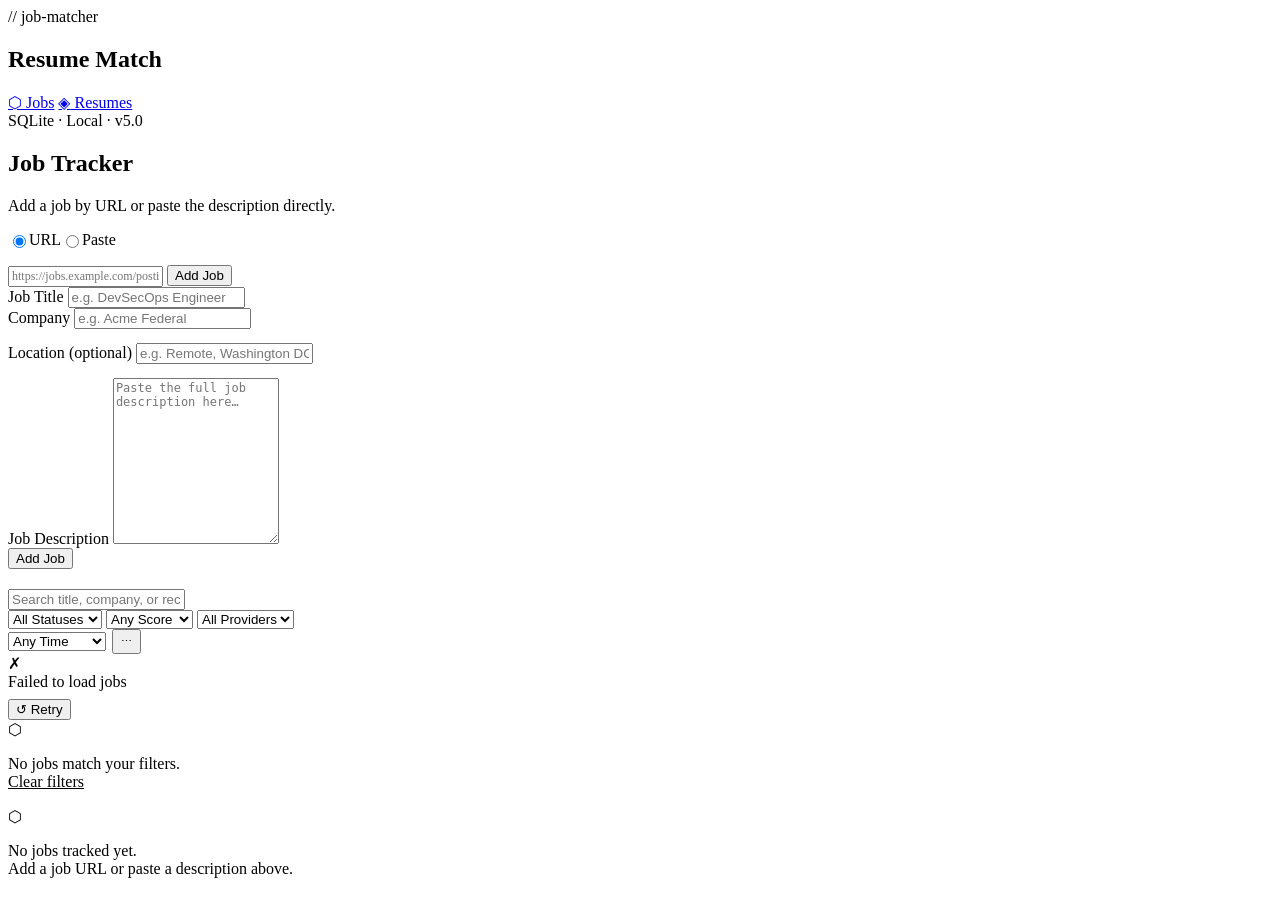
==== assets/ui/index.html @ f59c65de "fix(launcher): fix config reset and scrape preview URL missing Two bugs fixed:  Launcher config rese" ====
<!DOCTYPE html>
<html lang="en">
<head>
  <meta charset="UTF-8" />
  <meta name="viewport" content="width=device-width, initial-scale=1.0" />
  <title>Jobs — Job Matcher</title>
  <link rel="stylesheet" href="/static/css/style.css" />
</head>
<body>
  <div class="layout">
    <aside class="sidebar">
      <div class="sidebar-logo">
        <div class="logo-mark">// job-matcher</div>
        <h1>Resume Match</h1>
      </div>
      <nav class="sidebar-nav">
        <a href="/" class="nav-link" id="nav-jobs"><span class="icon">⬡</span> Jobs</a>
        <a href="/resumes" class="nav-link" id="nav-resumes"><span class="icon">◈</span> Resumes</a>
      </nav>
      <div class="sidebar-footer">SQLite · Local · v5.0</div>
    </aside>
    <main class="main">
      <div class="page-header">
        <h2>Job Tracker</h2>
        <p>Add a job by URL or paste the description directly.</p>
      </div>
      <div style="margin-bottom: 12px;">
        <div class="llm-toggle" style="display:inline-flex;">
          <input type="radio" name="add-mode" id="mode-url" value="url" checked />
          <label for="mode-url">URL</label>
          <input type="radio" name="add-mode" id="mode-paste" value="paste" />
          <label for="mode-paste">Paste</label>
        </div>
      </div>
      <form id="add-job-form" class="add-job-bar">
        <input type="text" name="url" placeholder="https://jobs.example.com/posting/12345"
               autocomplete="off" style="font-family: var(--font-mono); font-size: 12px;" />
        <button type="submit" class="btn btn-primary">Add Job</button>
      </form>
      <div id="paste-job-form-wrap" class="card hidden" style="margin-bottom: 20px;">
        <div class="form-grid" style="margin-bottom: 14px;">
          <div class="form-row" style="margin:0;">
            <label>Job Title</label>
            <input type="text" id="paste-title" placeholder="e.g. DevSecOps Engineer" />
          </div>
          <div class="form-row" style="margin:0;">
            <label>Company</label>
            <input type="text" id="paste-company" placeholder="e.g. Acme Federal" />
          </div>
        </div>
        <div class="form-row" style="margin-bottom: 14px;">
          <label>Location <span class="text-dim" style="font-weight:normal;">(optional)</span></label>
          <input type="text" id="paste-location" placeholder="e.g. Remote, Washington DC" />
        </div>
        <div class="form-row">
          <label>Job Description</label>
          <textarea id="paste-description" placeholder="Paste the full job description here…"
                    style="min-height: 160px; font-size: 12px;"></textarea>
        </div>
        <button class="btn btn-primary" id="paste-submit-btn" onclick="addJobManual()">Add Job</button>
      </div>
      <div class="filter-bar">
        <div class="search-wrap">
          <input type="text" id="filter-search" placeholder="Search title, company, or recruiter…" autocomplete="off" />
          <button id="search-clear-btn" class="search-clear-btn" onclick="clearSearch()" style="display:none;" title="Clear search">✕</button>
        </div>
        <select id="filter-status">
          <option value="">All Statuses</option>
          <option value="not_applied">Not Applied</option>
          <option value="applied">Applied</option>
          <option value="interviewing">Interviewing</option>
          <option value="offered">Offered</option>
          <option value="rejected">Rejected</option>
        </select>
        <select id="filter-score">
          <option value="">Any Score</option>
          <option value="5">5 only</option>
          <option value="4">4 or higher</option>
          <option value="3">3 or higher</option>
          <option value="2">2 or higher</option>
          <option value="1">1 or higher</option>
          <option value="0">Not scored</option>
        </select>
        <select id="filter-provider">
          <option value="">All Providers</option>
          <option value="anthropic">Anthropic</option>
          <option value="openai">OpenAI</option>
          <option value="gemini">Gemini</option>
          <option value="ollama">Ollama</option>
          <option value="manual">Manual</option>
        </select>
        <div id="date-filter-wrap" style="display:flex; align-items:center; gap:6px;">
          <select id="filter-date">
            <option value="">Any Time</option>
            <option value="1">Today</option>
            <option value="7">Last 7 days</option>
            <option value="30">Last 30 days</option>
            <option value="90">Last 90 days</option>
          </select>
          <input type="date" id="filter-date-from" style="display:none;" title="From date" />
          <span id="date-range-sep" style="display:none; color:var(--text-mute); font-size:11px;">→</span>
          <input type="date" id="filter-date-to" style="display:none;" title="To date" />
          <button class="btn btn-ghost btn-sm" id="date-mode-btn" onclick="toggleDateMode()" title="Switch date filter mode" style="padding:4px 7px; font-size:11px;">⋯</button>
        </div>
        <button class="btn btn-ghost btn-sm" onclick="clearFilters()" id="clear-btn" style="display:none;">✕ Clear</button>
      </div>
      <div id="jobs-list"></div>
      <div class="pagination-bar" id="pagination-bar" style="display:none;">
        <span class="pagination-info" id="pagination-info"></span>
        <div class="pagination-controls">
          <button class="btn btn-ghost btn-sm" id="prev-btn" onclick="changePage(-1)" disabled>← Prev</button>
          <span id="page-indicator" class="pagination-pages"></span>
          <button class="btn btn-ghost btn-sm" id="next-btn" onclick="changePage(1)" disabled>Next →</button>
        </div>
        <select id="per-page" onchange="changePerPage()" class="pagination-perpage">
          <option value="5">5 per page</option>
          <option value="10">10 per page</option>
          <option value="25" selected>25 per page</option>
          <option value="50">50 per page</option>
          <option value="0">All</option>
        </select>
      </div>
      <div id="jobs-loading" class="empty" style="display:none;"><div class="empty-icon">⬡</div><p>Loading…</p></div>
      <div id="jobs-error" class="jobs-error hidden">
        <div class="jobs-error-icon">✗</div>
        <div>
          <div class="jobs-error-title">Failed to load jobs</div>
          <div class="jobs-error-text" id="jobs-error-text"></div>
          <button class="btn btn-ghost btn-sm" style="margin-top:8px;" onclick="fetchJobs()">↺ Retry</button>
        </div>
      </div>
      <div id="no-results" class="empty hidden">
        <div class="empty-icon">⬡</div>
        <p>No jobs match your filters.<br><a href="#" onclick="clearFilters(); return false;" style="color:var(--amber);">Clear filters</a></p>
      </div>
      <div id="empty-state" class="empty hidden">
        <div class="empty-icon">⬡</div>
        <p>No jobs tracked yet.<br>Add a job URL or paste a description above.</p>
      </div>
    </main>
  </div>
  <div id="toast"></div>
  <script src="/static/js/app.js"></script>
</body>
</html>
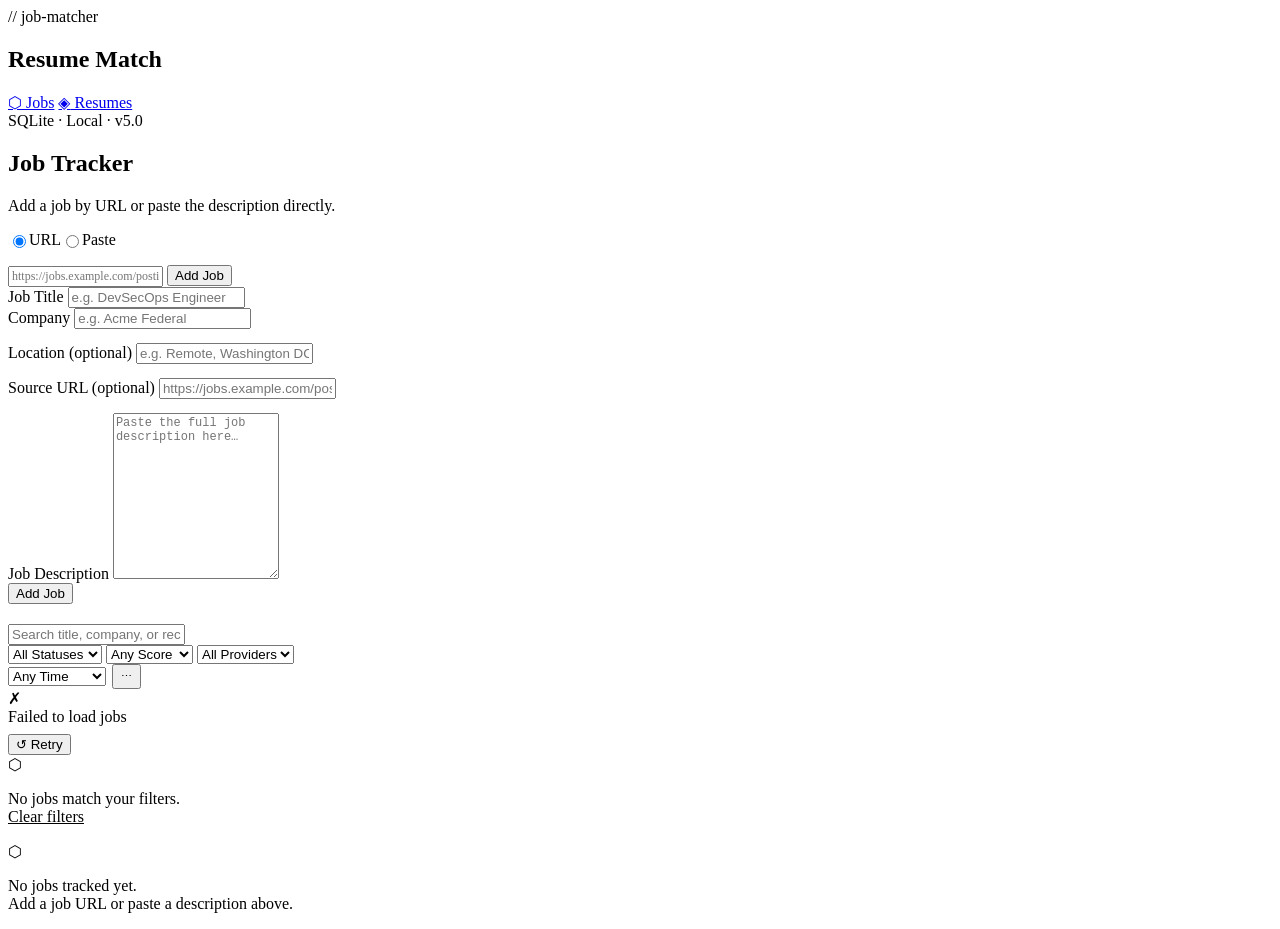
==== commit f103fbc6: "feat(jobs): add source URL to paste form and inline URL editing (Go port) Mirrors the Python v5 impl" ====
--- a/assets/ui/index.html
+++ b/assets/ui/index.html
@@ -51,6 +51,10 @@
         <div class="form-row" style="margin-bottom: 14px;">
           <label>Location <span class="text-dim" style="font-weight:normal;">(optional)</span></label>
           <input type="text" id="paste-location" placeholder="e.g. Remote, Washington DC" />
+        </div>
+        <div class="form-row" style="margin-bottom: 14px;">
+          <label>Source URL <span class="text-dim" style="font-weight:normal;">(optional)</span></label>
+          <input type="text" id="paste-url" placeholder="https://jobs.example.com/posting/12345" />
         </div>
         <div class="form-row">
           <label>Job Description</label>
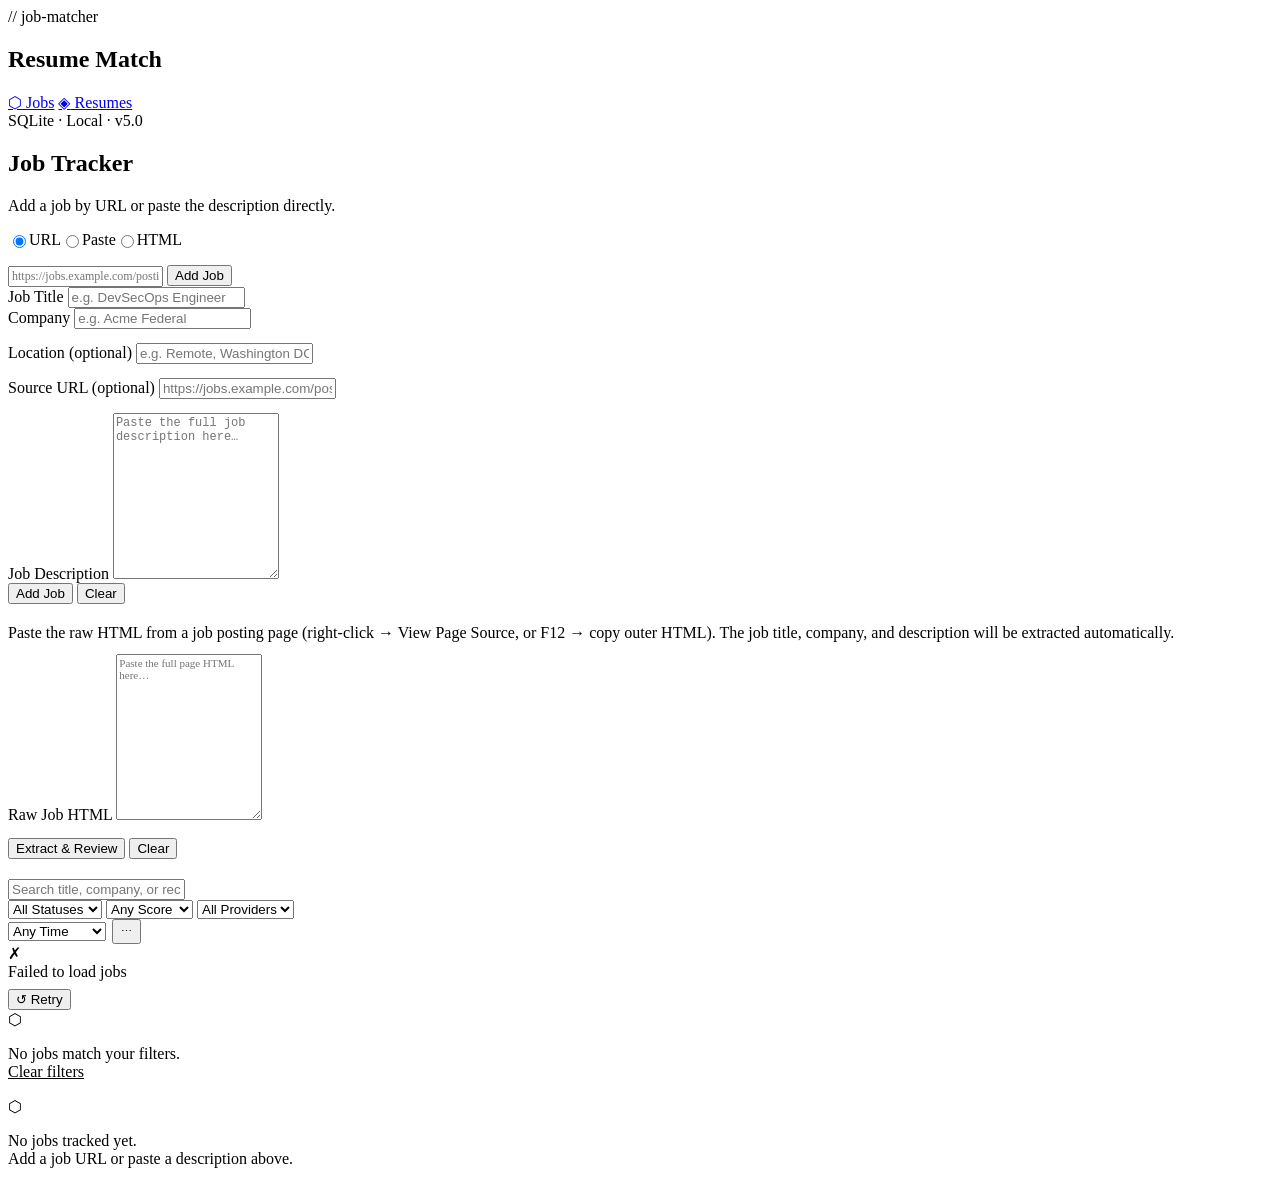
==== commit f25ac291: "feat(jobs): add HTML paste mode for job import — Go port (#3) UI only — no backend changes required." ====
--- a/assets/ui/index.html
+++ b/assets/ui/index.html
@@ -30,6 +30,8 @@
           <label for="mode-url">URL</label>
           <input type="radio" name="add-mode" id="mode-paste" value="paste" />
           <label for="mode-paste">Paste</label>
+          <input type="radio" name="add-mode" id="mode-html" value="html" />
+          <label for="mode-html">HTML</label>
         </div>
       </div>
       <form id="add-job-form" class="add-job-bar">
@@ -61,8 +63,28 @@
           <textarea id="paste-description" placeholder="Paste the full job description here…"
                     style="min-height: 160px; font-size: 12px;"></textarea>
         </div>
-        <button class="btn btn-primary" id="paste-submit-btn" onclick="addJobManual()">Add Job</button>
+        <div class="flex gap-10 items-center">
+          <button class="btn btn-primary" id="paste-submit-btn" onclick="addJobManual()">Add Job</button>
+          <button class="btn btn-ghost btn-sm" type="button" onclick="clearPasteForm()">Clear</button>
+        </div>
       </div>
+      <div id="html-job-form-wrap" class="card hidden" style="margin-bottom: 20px;">
+        <p class="text-dim text-xs" style="margin-bottom:12px;">
+          Paste the raw HTML from a job posting page (right-click → View Page Source, or F12 → copy outer HTML).
+          The job title, company, and description will be extracted automatically.
+        </p>
+        <div class="form-row" style="margin-bottom:14px;">
+          <label>Raw Job HTML</label>
+          <textarea id="html-input" placeholder="Paste the full page HTML here…"
+                    style="min-height:160px; font-size:11px; font-family:var(--font-mono);"></textarea>
+        </div>
+        <div class="flex gap-10 items-center">
+          <button class="btn btn-primary" id="html-parse-btn" onclick="parseJobHTML()">Extract &amp; Review</button>
+          <button class="btn btn-ghost btn-sm" type="button" onclick="clearHTMLForm()">Clear</button>
+          <span id="html-parse-status" class="text-xs text-dim"></span>
+        </div>
+      </div>
+
       <div class="filter-bar">
         <div class="search-wrap">
           <input type="text" id="filter-search" placeholder="Search title, company, or recruiter…" autocomplete="off" />
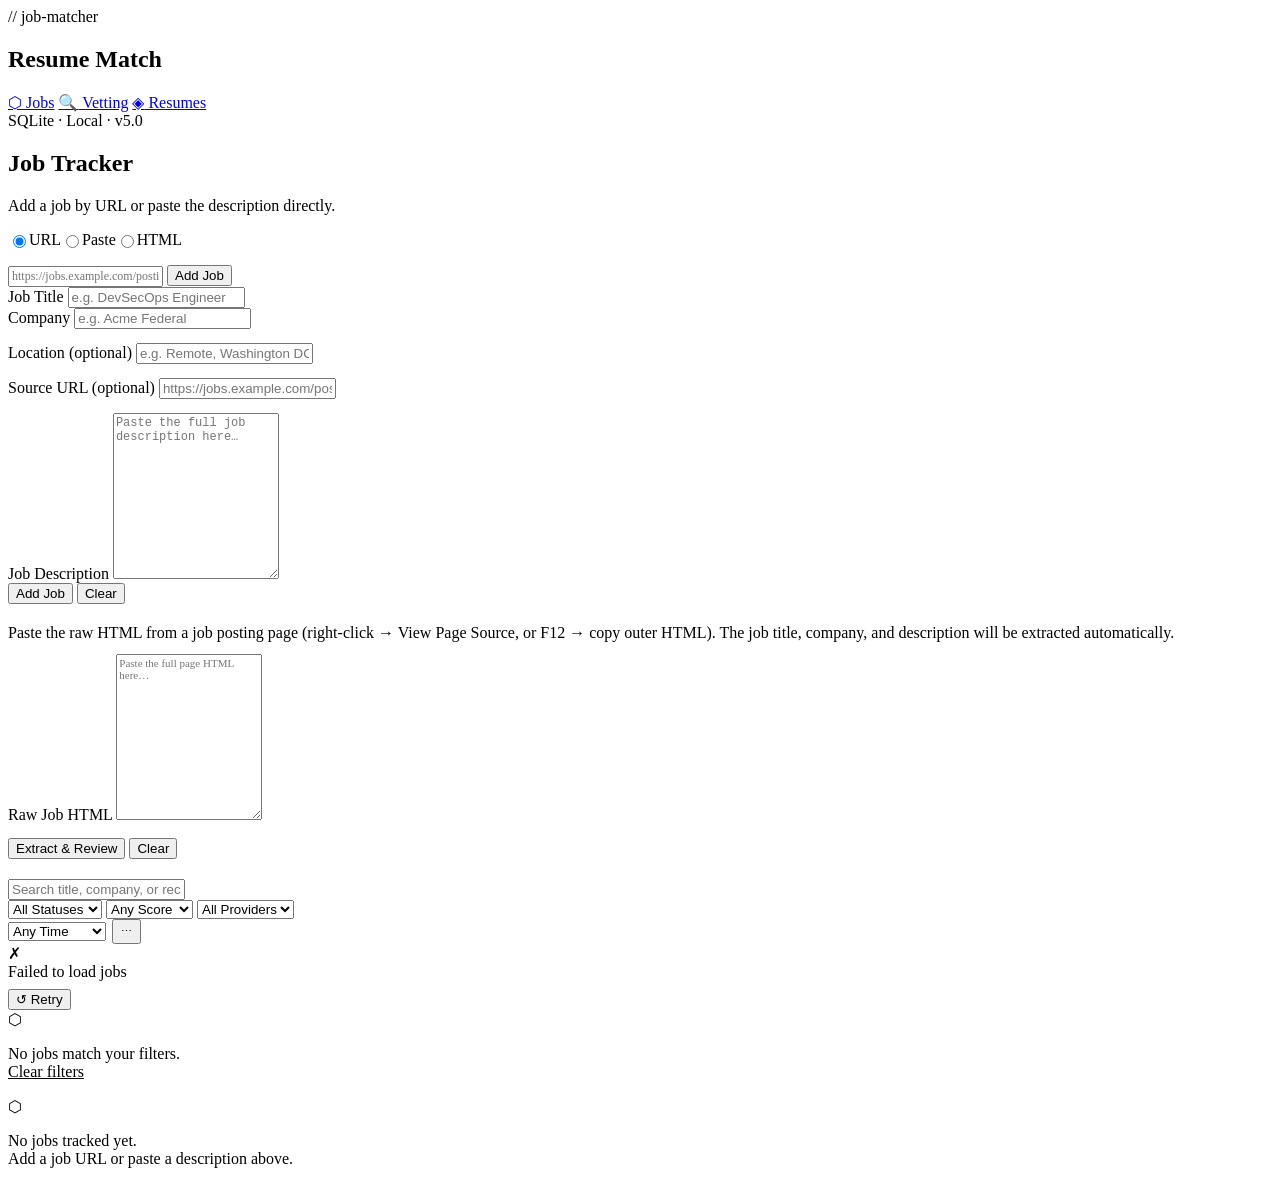
==== commit 044372b8: "feat(vetting): Vetting page scaffold with filters, pagination, and navigation (v7.0) server/handlers" ====
--- a/assets/ui/index.html
+++ b/assets/ui/index.html
@@ -15,6 +15,7 @@
       </div>
       <nav class="sidebar-nav">
         <a href="/" class="nav-link" id="nav-jobs"><span class="icon">⬡</span> Jobs</a>
+        <a href="/vetting" class="nav-link" id="nav-vetting"><span class="icon">🔍</span> Vetting</a>
         <a href="/resumes" class="nav-link" id="nav-resumes"><span class="icon">◈</span> Resumes</a>
       </nav>
       <div class="sidebar-footer">SQLite · Local · v5.0</div>
@@ -130,7 +131,6 @@
         </div>
         <button class="btn btn-ghost btn-sm" onclick="clearFilters()" id="clear-btn" style="display:none;">✕ Clear</button>
       </div>
-      <div id="jobs-list"></div>
       <div class="pagination-bar" id="pagination-bar" style="display:none;">
         <span class="pagination-info" id="pagination-info"></span>
         <div class="pagination-controls">
@@ -146,6 +146,7 @@
           <option value="0">All</option>
         </select>
       </div>
+      <div id="jobs-list"></div>
       <div id="jobs-loading" class="empty" style="display:none;"><div class="empty-icon">⬡</div><p>Loading…</p></div>
       <div id="jobs-error" class="jobs-error hidden">
         <div class="jobs-error-icon">✗</div>
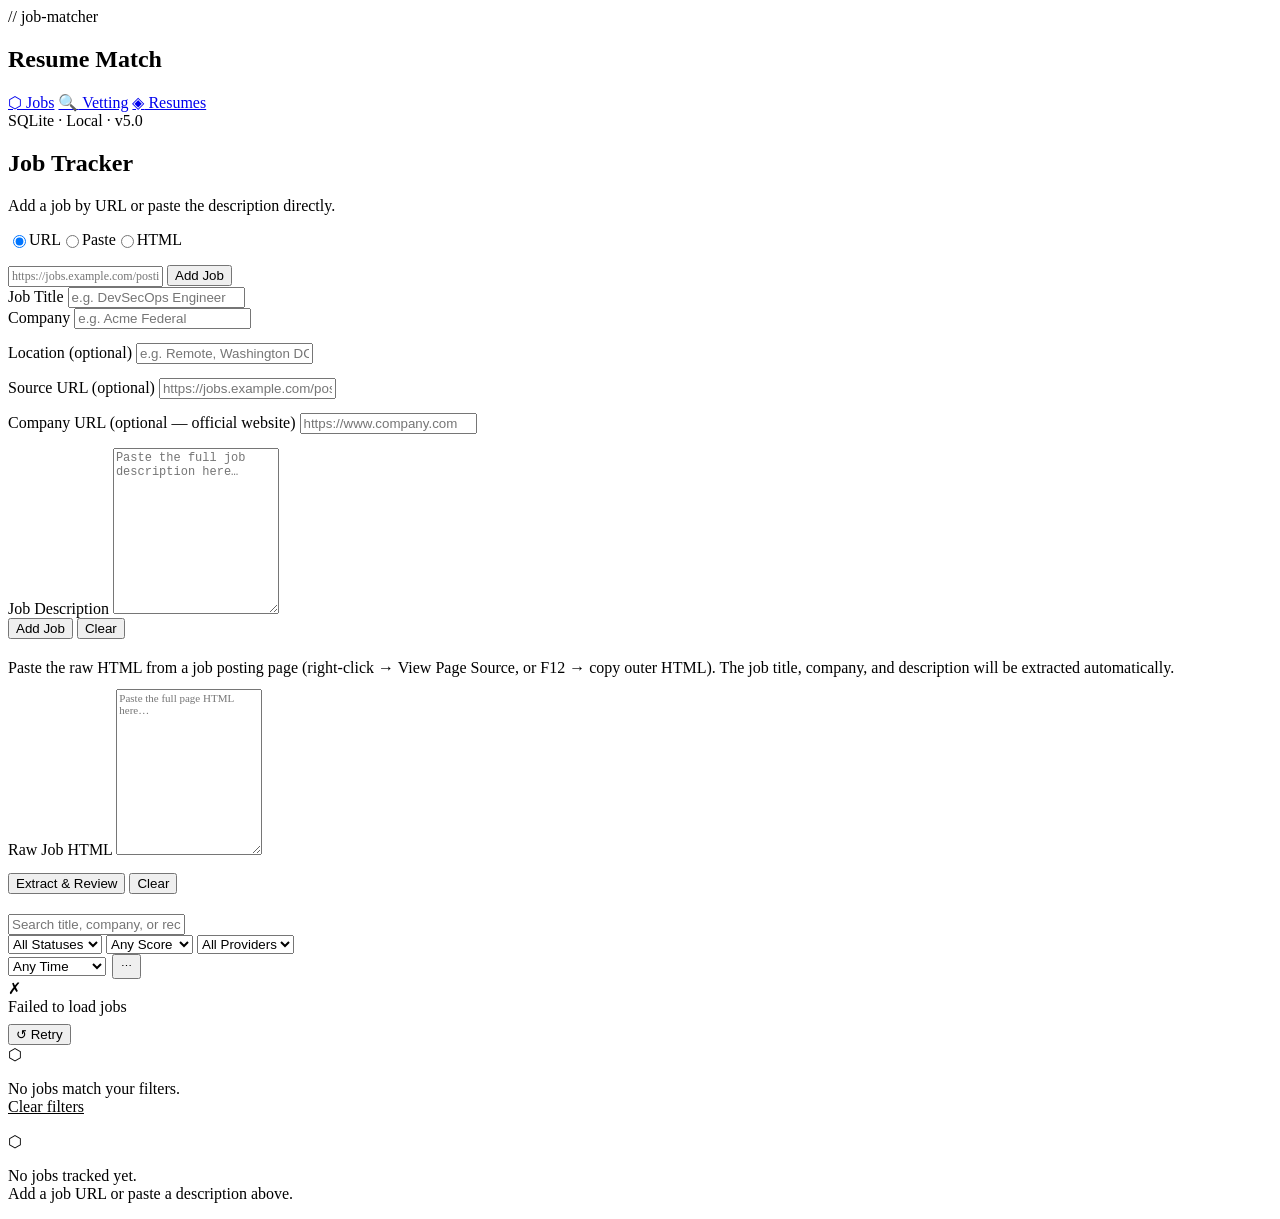
==== commit 2fa7d575: "feat(v7.9): company URL, partial meta save fix, validation fix Company official URL: - server/models" ====
--- a/assets/ui/index.html
+++ b/assets/ui/index.html
@@ -58,6 +58,10 @@
         <div class="form-row" style="margin-bottom: 14px;">
           <label>Source URL <span class="text-dim" style="font-weight:normal;">(optional)</span></label>
           <input type="text" id="paste-url" placeholder="https://jobs.example.com/posting/12345" />
+        </div>
+        <div class="form-row" style="margin-bottom: 14px;">
+          <label>Company URL <span class="text-dim" style="font-weight:normal;">(optional — official website)</span></label>
+          <input type="text" id="paste-company-url" placeholder="https://www.company.com" />
         </div>
         <div class="form-row">
           <label>Job Description</label>
